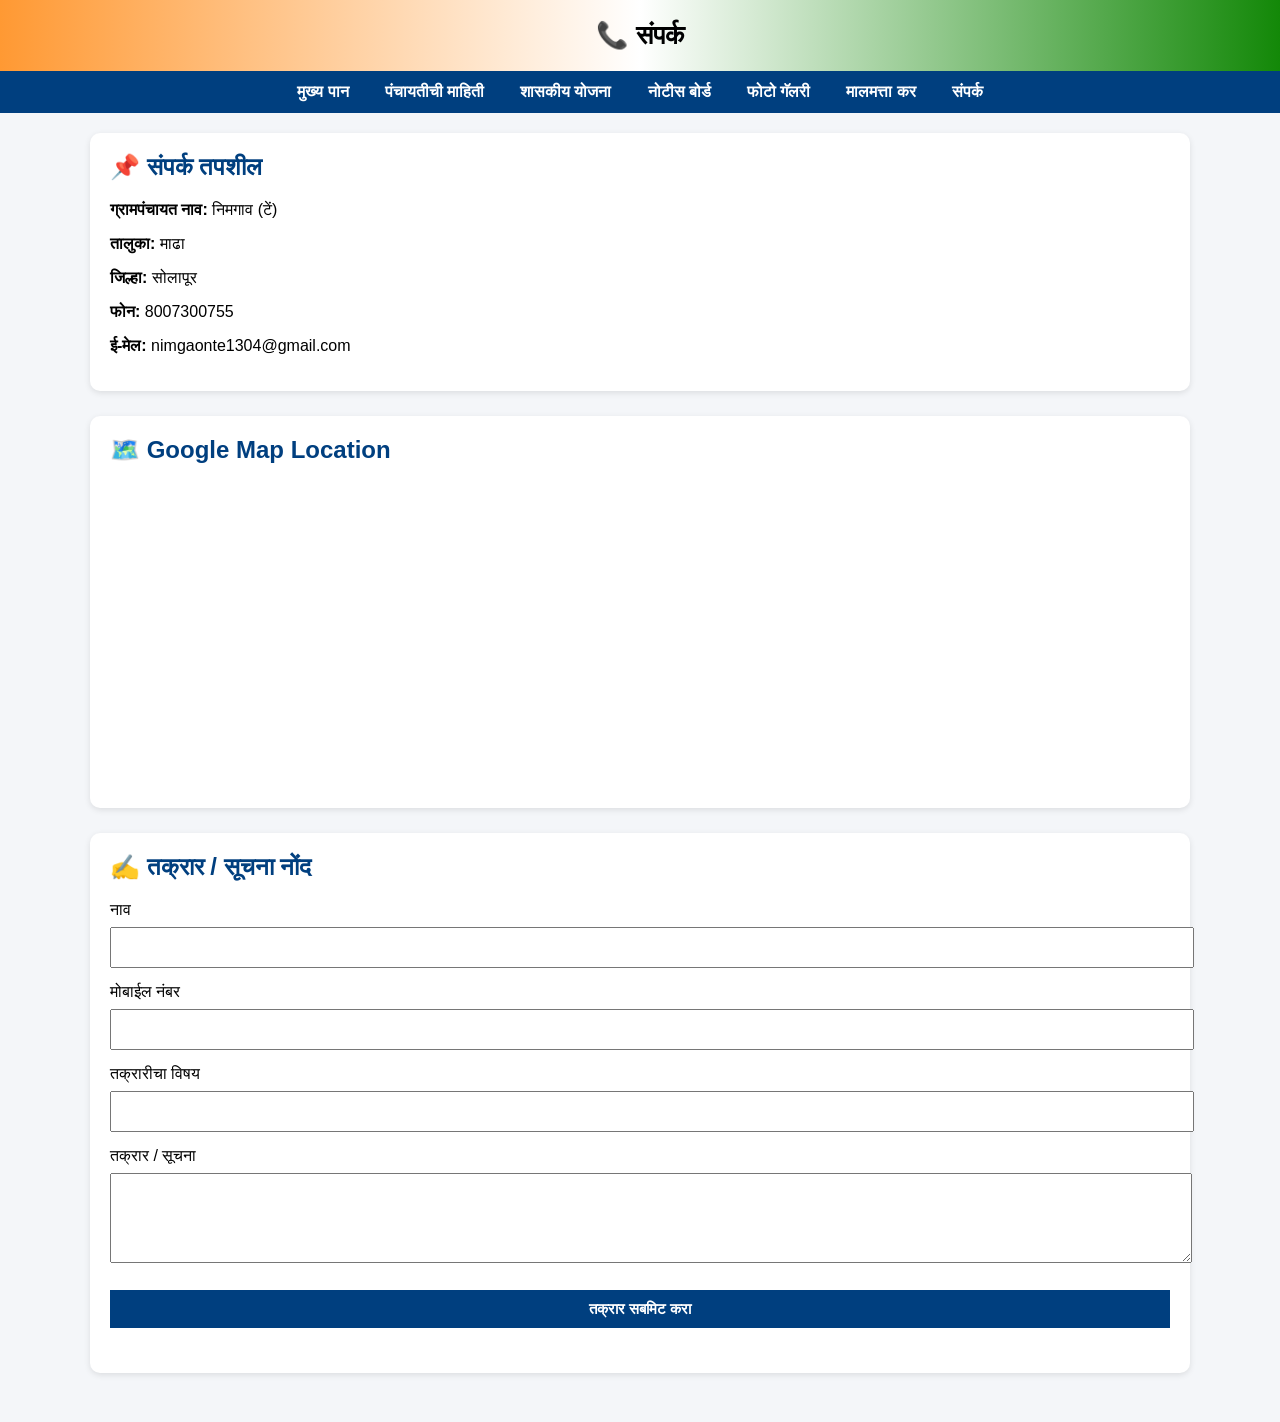
==== contact.html @ 443215b6 "Add files via upload" ====
<!DOCTYPE html>
<html lang="mr">
<head>
<meta charset="UTF-8">
<title>संपर्क | ग्रामपंचायत</title>
<meta name="viewport" content="width=device-width, initial-scale=1.0">

<style>
body{
    margin:0;
    font-family: Arial, sans-serif;
    background:#f4f6f9;
}

/* Header */
.top-header{
    text-align:center;
    padding:20px;
    font-size:26px;
    font-weight:bold;
    color:#000;
    background: linear-gradient(to right,#ff9933,#ffffff,#138808);
}
/* Menu */
.menu{
    display:flex;
    justify-content:center;
    flex-wrap:wrap;
    background:#003f7f;
}
.menu a{
    color:white;
    padding:12px 18px;
    text-decoration:none;
    font-weight:bold;
}
.menu a:hover{
    background:#002a55;
}

/* Container */
.container{
    max-width:1100px;
    margin:auto;
    padding:20px;
}

/* Section box */
.box{
    background:white;
    padding:20px;
    border-radius:10px;
    margin-bottom:25px;
    box-shadow:0 2px 6px rgba(0,0,0,0.1);
}

.box h2{
    margin-top:0;
    color:#003f7f;
}

/* Form */
input, textarea, button{
    width:100%;
    padding:10px;
    margin-top:8px;
    margin-bottom:15px;
    font-size:15px;
}

button{
    background:#003f7f;
    color:white;
    border:none;
    cursor:pointer;
    font-weight:bold;
}
button:hover{
    background:#002a55;
}

/* Map */
iframe{
    width:100%;
    height:300px;
    border:0;
}

/* Message */
#msg{
    font-weight:bold;
    margin-top:10px;
}
.success{color:green;}
.error{color:red;}
</style>
    <!-- ✅ GOOGLE ANALYTICS इथेच टाका -->
<script async src="https://www.googletagmanager.com/gtag/js?id=G-XXXXXXX"></script>
<script>
  window.dataLayer = window.dataLayer || [];
  function gtag(){dataLayer.push(arguments);}
  gtag('js', new Date());
  gtag('config', 'G-MKCTMSRM8R');
</script>
<!-- ✅ GOOGLE ANALYTICS END -->
</head>

<body>

<!-- Header -->
<div class="top-header">📞 संपर्क</div>

<!-- Menu -->
<div class="menu">
    <a href="index.html">मुख्य पान</a>
    <a href="panch-info.html">पंचायतीची माहिती</a>
    <a href="documents.html">शासकीय योजना</a>
    <a href="notices.html">नोटीस बोर्ड</a>
    <a href="gallery.html">फोटो गॅलरी</a>
    <a href="tax.html">मालमत्ता कर</a>
    <a href="contact.html">संपर्क</a>
</div>

<div class="container">

    <!-- Contact Details -->
    <div class="box">
        <h2>📌 संपर्क तपशील</h2>
        <p><b>ग्रामपंचायत नाव:</b> निमगाव (टें) </p>
        <p><b>तालुका:</b> माढा </p>
        <p><b>जिल्हा:</b> सोलापूर </p>
        <p><b>फोन:</b> 8007300755 </p>
        <p><b>ई-मेल:</b> nimgaonte1304@gmail.com</p>
    </div>

   <!-- Google Map -->
<div class="box">
    <h2>🗺️ Google Map Location</h2>

    <iframe src="https://www.google.com/maps/embed?pb=!1m18!1m12!1m3!1d3833.9467930311735!2d75.450319!3d18.005628899999998!2m3!1f0!2f0!3f0!3m2!1i1024!2i768!4f13.1!3m3!1m2!1s0x3bc445003938fe4b%3A0xbf11366350156653!2zQ2hpbmNob2xpIEdyYW1wYW5jaGF5YXQg4KSa4KS_4KSC4KSa4KWL4KSy4KWAIOCkl-CljeCksOCkvuCkruCkquCkguCkmuCkvuCkr-CkpA!5e1!3m2!1sen!2sin!4v1767373440645!5m2!1sen!2sin" width="600" height="450" style="border:0;" allowfullscreen="" loading="lazy" referrerpolicy="no-referrer-when-downgrade"></iframe>
        
</div>


    <!-- Complaint Form -->
    <div class="box">
        <h2>✍️ तक्रार / सूचना नोंद</h2>

        <form id="complaintForm">
            <label>नाव</label>
            <input type="text" name="name" required>

            <label>मोबाईल नंबर</label>
            <input type="text" name="mobile" required>

            <label>तक्रारीचा विषय</label>
            <input type="text" name="subject" required>

            <label>तक्रार / सूचना</label>
            <textarea name="message" rows="4" required></textarea>

            <button type="submit">तक्रार सबमिट करा</button>
        </form>

        <div id="msg"></div>
    </div>

</div>

<script>
const API_URL = "https://script.google.com/macros/s/AKfycbxfnB66Y9ouPysvsseP0yraqGU6hfutPOA22tnBW7aFj02wC3wl8OfFz1LhQ2Jm4GjmqA/exec";

document.getElementById("complaintForm").addEventListener("submit", function(e){
    e.preventDefault();

    const formData = new FormData(this);

    fetch(API_URL, {
        method: "POST",
        body: formData
    })
    .then(res => res.text())
    .then(data => {
        document.getElementById("msg").innerHTML =
            "<span class='success'>✅ तक्रार यशस्वीपणे नोंद झाली</span>";
        this.reset();
        console.log(data);
    })
    .catch(err => {
        document.getElementById("msg").innerHTML =
            "<span class='error'>❌ तक्रार नोंद करताना अडचण आली</span>";
        console.error(err);
    });
});
</script>


</body>
</html>
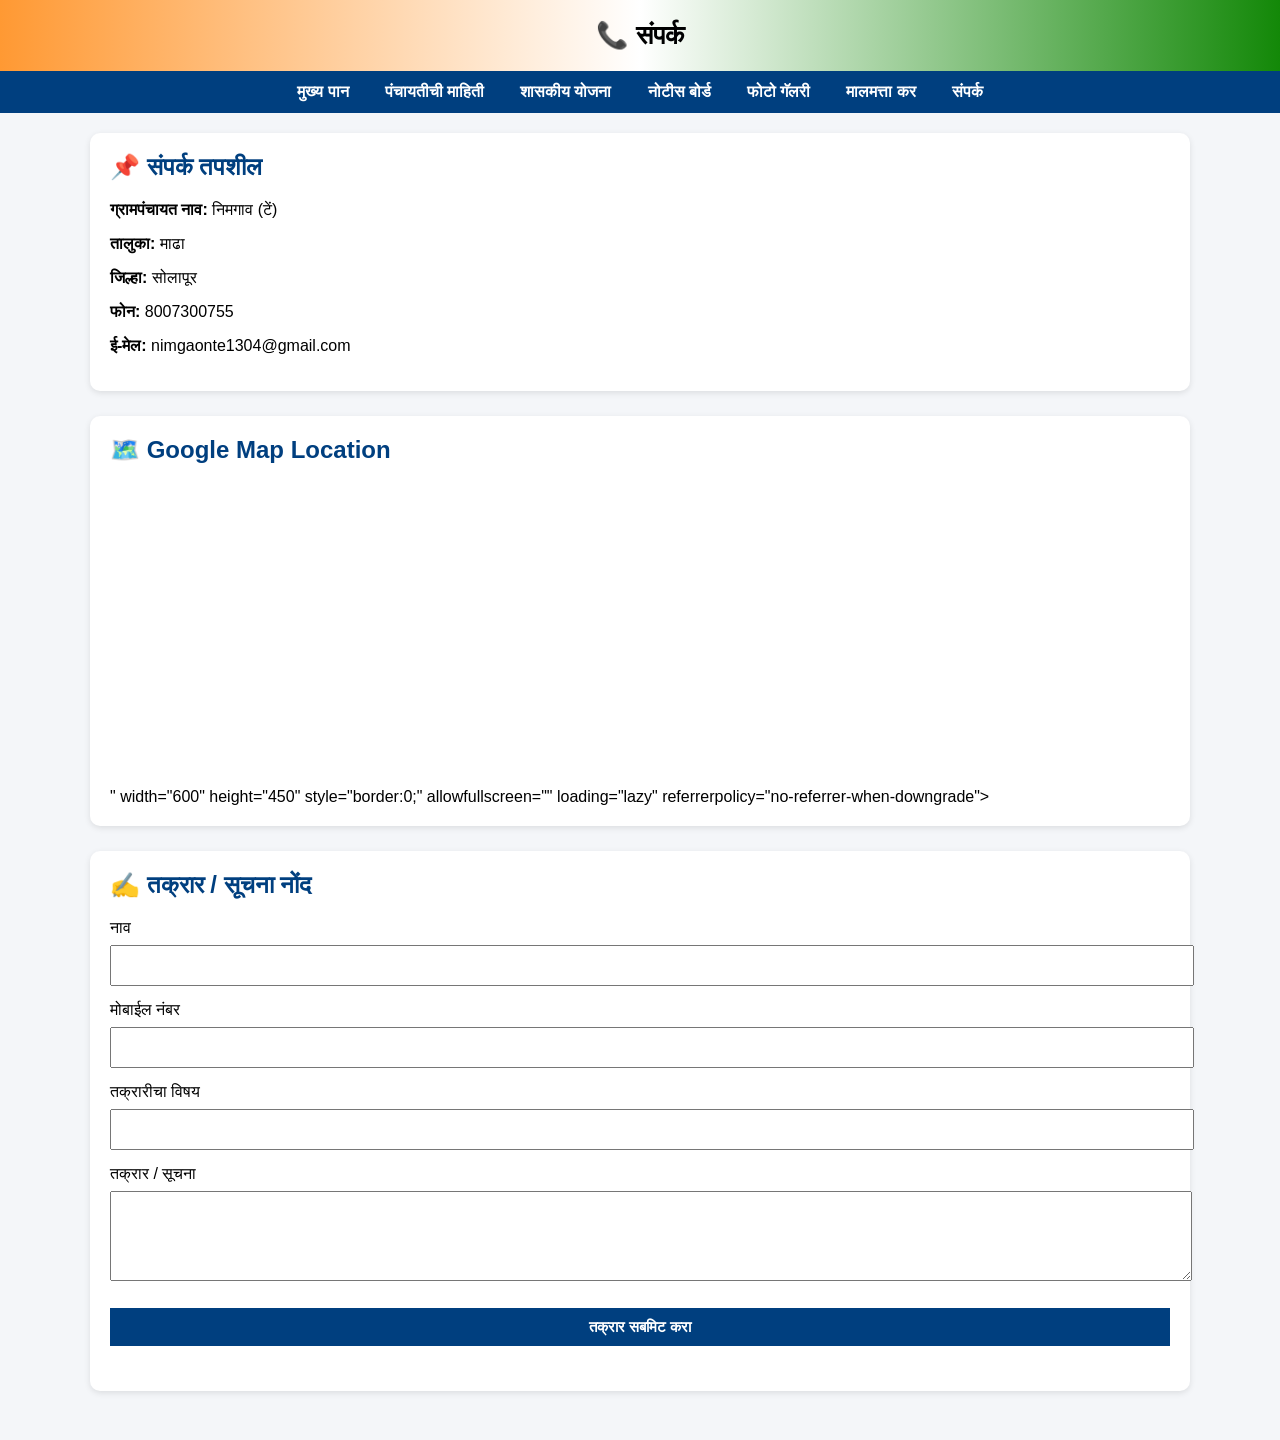
==== commit e296b439: "Update contact.html" ====
--- a/contact.html
+++ b/contact.html
@@ -95,7 +95,7 @@
 .error{color:red;}
 </style>
     <!-- ✅ GOOGLE ANALYTICS इथेच टाका -->
-<script async src="https://www.googletagmanager.com/gtag/js?id=G-XXXXXXX"></script>
+<script async src="https://maps.app.goo.gl/MXPzG8MetgbSnv5U7?g_st=ac"></script>
 <script>
   window.dataLayer = window.dataLayer || [];
   function gtag(){dataLayer.push(arguments);}
@@ -137,7 +137,7 @@
 <div class="box">
     <h2>🗺️ Google Map Location</h2>
 
-    <iframe src="https://www.google.com/maps/embed?pb=!1m18!1m12!1m3!1d3833.9467930311735!2d75.450319!3d18.005628899999998!2m3!1f0!2f0!3f0!3m2!1i1024!2i768!4f13.1!3m3!1m2!1s0x3bc445003938fe4b%3A0xbf11366350156653!2zQ2hpbmNob2xpIEdyYW1wYW5jaGF5YXQg4KSa4KS_4KSC4KSa4KWL4KSy4KWAIOCkl-CljeCksOCkvuCkruCkquCkguCkmuCkvuCkr-CkpA!5e1!3m2!1sen!2sin!4v1767373440645!5m2!1sen!2sin" width="600" height="450" style="border:0;" allowfullscreen="" loading="lazy" referrerpolicy="no-referrer-when-downgrade"></iframe>
+    <iframe src="https://<iframe src="https://www.google.com/maps/embed?pb=!1m18!1m12!1m3!1d1594.8013203842731!2d75.27074189368577!3d18.06701025950879!2m3!1f0!2f0!3f0!3m2!1i1024!2i768!4f13.1!3m3!1m2!1s0x3bc467541bab42f9%3A0xe61f5b1adc72e82!2sGram%20Panchayat%20Office%20Nimgaon%20Te!5e0!3m2!1sen!2sin!4v1778349334040!5m2!1sen!2sin" width="600" height="450" style="border:0;" allowfullscreen="" loading="lazy" referrerpolicy="no-referrer-when-downgrade"></iframe>" width="600" height="450" style="border:0;" allowfullscreen="" loading="lazy" referrerpolicy="no-referrer-when-downgrade"></iframe>
         
 </div>
 
@@ -168,7 +168,7 @@
 </div>
 
 <script>
-const API_URL = "https://script.google.com/macros/s/AKfycbxfnB66Y9ouPysvsseP0yraqGU6hfutPOA22tnBW7aFj02wC3wl8OfFz1LhQ2Jm4GjmqA/exec";
+const API_URL = "https://script.google.com/macros/s/AKfycbyIIUG0WaZ1d5dNqC-SGk1a6SzUze5XwjFGwYM-gQ3c5d-e5jXq8y93IqSvvqnEbL87/exec";
 
 document.getElementById("complaintForm").addEventListener("submit", function(e){
     e.preventDefault();
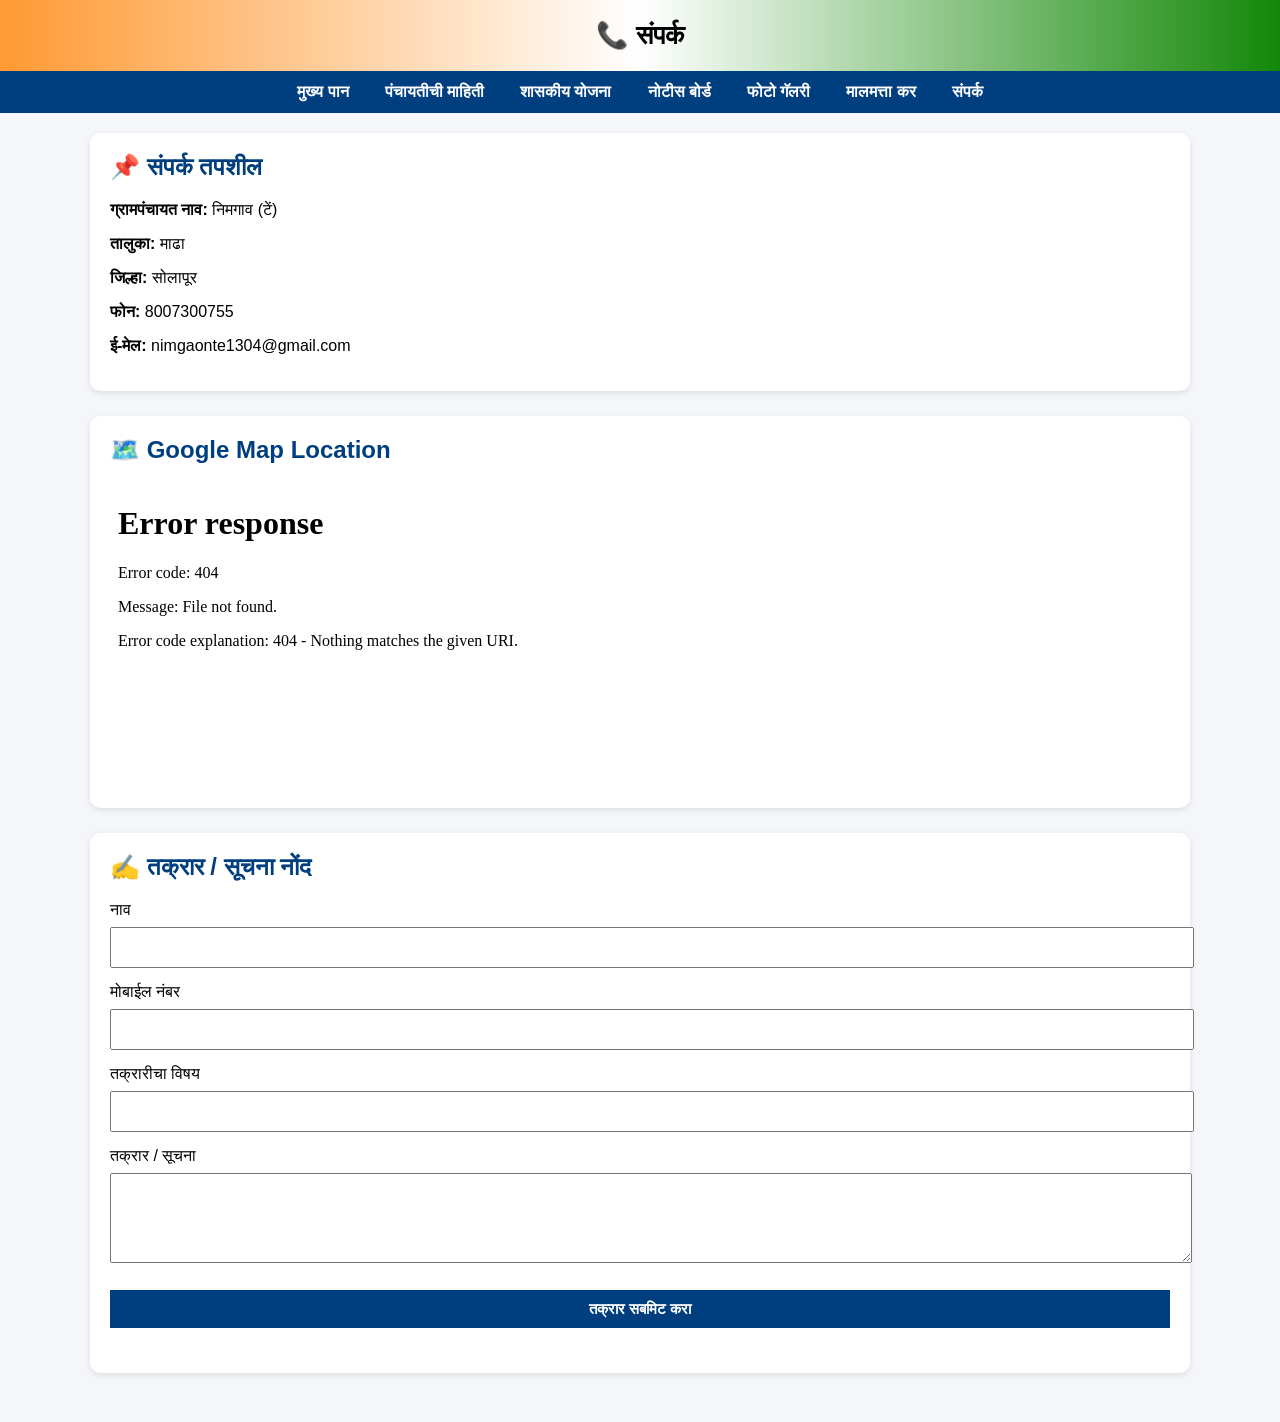
==== commit d2b47b90: "Update contact.html" ====
--- a/contact.html
+++ b/contact.html
@@ -137,7 +137,7 @@
 <div class="box">
     <h2>🗺️ Google Map Location</h2>
 
-    <iframe src="https://<iframe src="https://www.google.com/maps/embed?pb=!1m18!1m12!1m3!1d1594.8013203842731!2d75.27074189368577!3d18.06701025950879!2m3!1f0!2f0!3f0!3m2!1i1024!2i768!4f13.1!3m3!1m2!1s0x3bc467541bab42f9%3A0xe61f5b1adc72e82!2sGram%20Panchayat%20Office%20Nimgaon%20Te!5e0!3m2!1sen!2sin!4v1778349334040!5m2!1sen!2sin" width="600" height="450" style="border:0;" allowfullscreen="" loading="lazy" referrerpolicy="no-referrer-when-downgrade"></iframe>" width="600" height="450" style="border:0;" allowfullscreen="" loading="lazy" referrerpolicy="no-referrer-when-downgrade"></iframe>
+    <iframe src="<iframe src="https://www.google.com/maps/embed?pb=!1m18!1m12!1m3!1d1594.8013203842731!2d75.27074189368577!3d18.06701025950879!2m3!1f0!2f0!3f0!3m2!1i1024!2i768!4f13.1!3m3!1m2!1s0x3bc467541bab42f9%3A0xe61f5b1adc72e82!2sGram%20Panchayat%20Office%20Nimgaon%20Te!5e0!3m2!1sen!2sin!4v1778349334040!5m2!1sen!2sin" width="600" height="450" style="border:0;" allowfullscreen="" loading="lazy" referrerpolicy="no-referrer-when-downgrade"></iframe>
         
 </div>
 
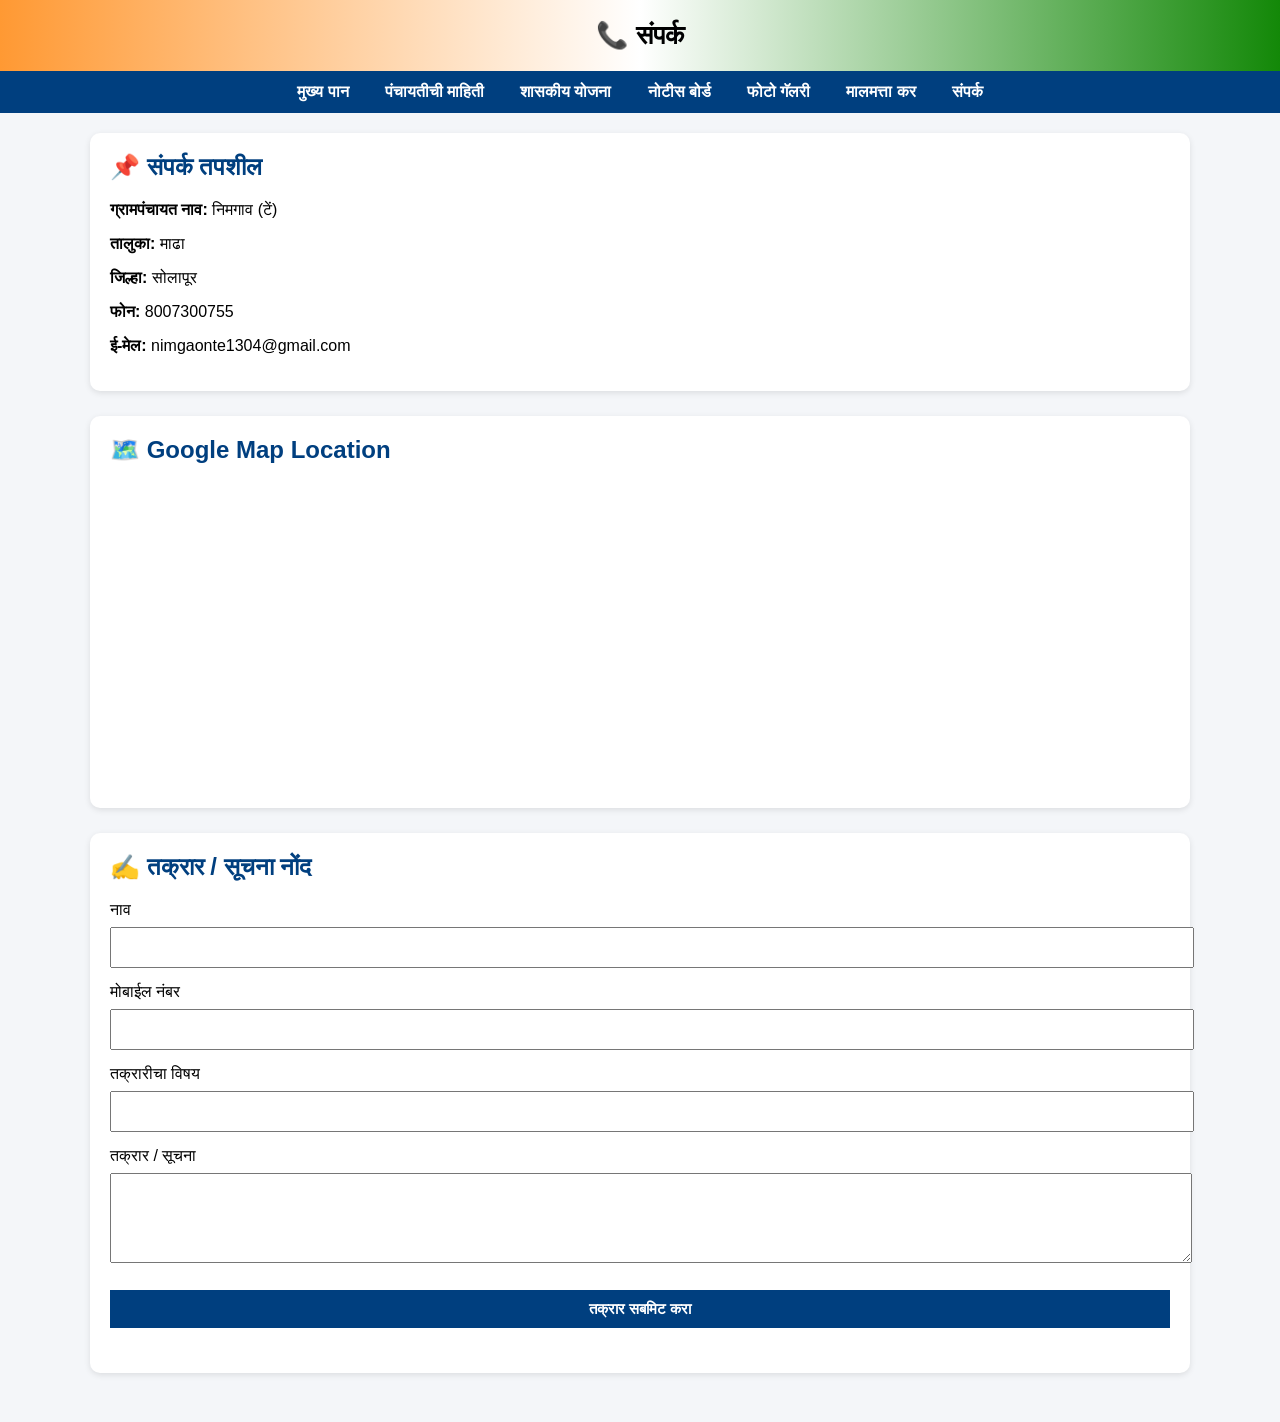
==== commit c3ea56ea: "Update contact.html" ====
--- a/contact.html
+++ b/contact.html
@@ -136,8 +136,7 @@
    <!-- Google Map -->
 <div class="box">
     <h2>🗺️ Google Map Location</h2>
-
-    <iframe src="<iframe src="https://www.google.com/maps/embed?pb=!1m18!1m12!1m3!1d1594.8013203842731!2d75.27074189368577!3d18.06701025950879!2m3!1f0!2f0!3f0!3m2!1i1024!2i768!4f13.1!3m3!1m2!1s0x3bc467541bab42f9%3A0xe61f5b1adc72e82!2sGram%20Panchayat%20Office%20Nimgaon%20Te!5e0!3m2!1sen!2sin!4v1778349334040!5m2!1sen!2sin" width="600" height="450" style="border:0;" allowfullscreen="" loading="lazy" referrerpolicy="no-referrer-when-downgrade"></iframe>
+<iframe src="https://www.google.com/maps/embed?pb=!1m18!1m12!1m3!1d1594.8013203842731!2d75.27074189368577!3d18.06701025950879!2m3!1f0!2f0!3f0!3m2!1i1024!2i768!4f13.1!3m3!1m2!1s0x3bc467541bab42f9%3A0xe61f5b1adc72e82!2sGram%20Panchayat%20Office%20Nimgaon%20Te!5e0!3m2!1sen!2sin!4v1778349334040!5m2!1sen!2sin" width="600" height="450" style="border:0;" allowfullscreen="" loading="lazy" referrerpolicy="no-referrer-when-downgrade"></iframe>
         
 </div>
 
